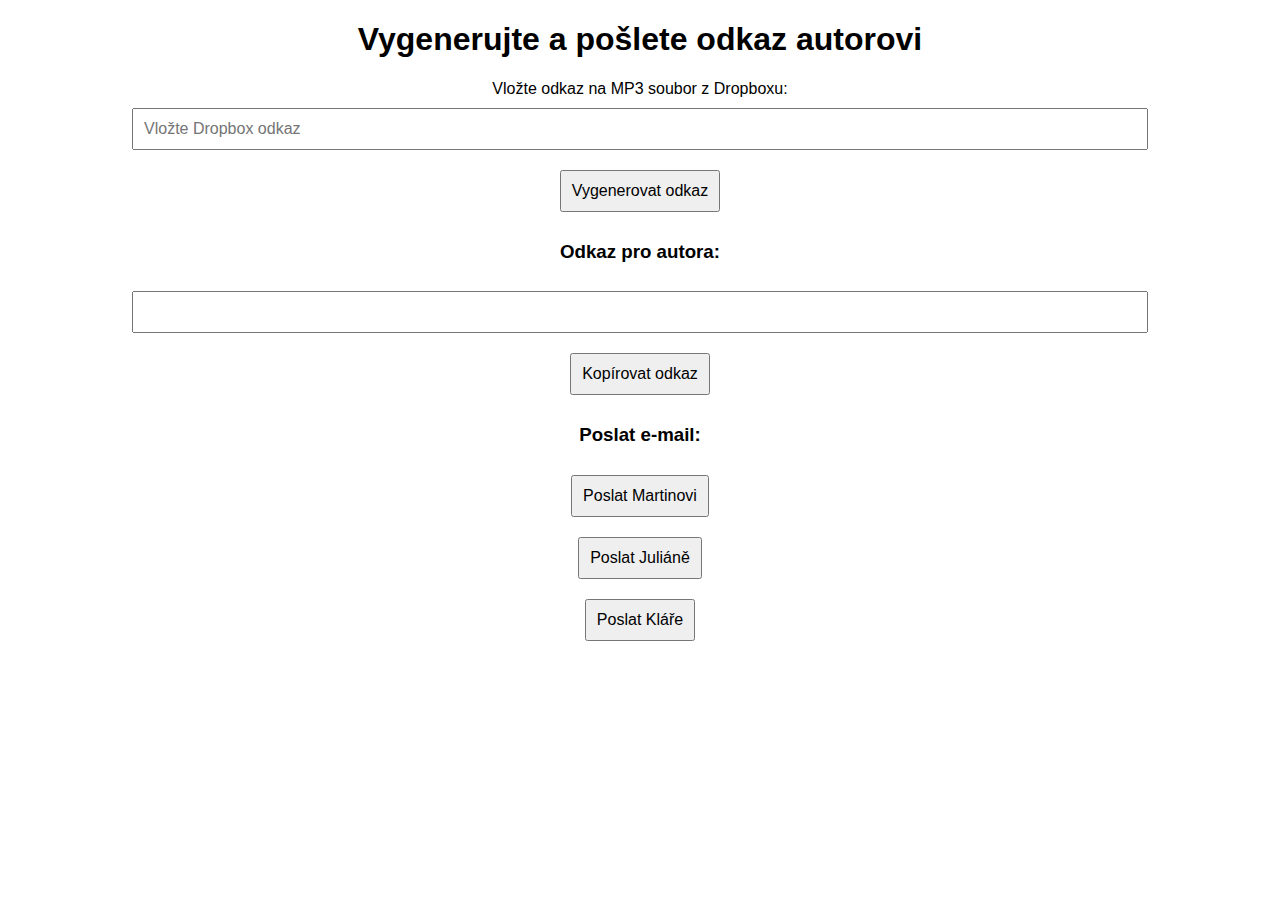
==== index.html @ d548b869 "Update index.html" ====
<!DOCTYPE html>
<html lang="en">
<head>
    <meta charset="UTF-8">
    <meta name="viewport" content="width=device-width, initial-scale=1.0">
    <title>Generátor odkazu pro přehrávač</title>
    <style>
        body { font-family: Arial, sans-serif; text-align: center; margin: 20px; }
        input, button { margin: 10px 0; padding: 10px; font-size: 16px; }
        button { cursor: pointer; }
    </style>
</head>
<body>
    <h1>Vygenerujte a pošlete odkaz autorovi</h1>

    <label for="dropboxUrl">Vložte odkaz na MP3 soubor z Dropboxu:</label><br>
    <input type="text" id="dropboxUrl" placeholder="Vložte Dropbox odkaz" style="width: 80%;"><br>
    <button onclick="generatePlayerLink()">Vygenerovat odkaz</button>

    <h3>Odkaz pro autora:</h3>
    <input type="text" id="generatedLink" style="width: 80%;" readonly><br>
    <button onclick="copyGeneratedLink()">Kopírovat odkaz</button>

    <h3>Poslat e-mail:</h3>
    <button onclick="sendEmail('martin.juza@krutart.cz')">Poslat Martinovi</button><br>
    <button onclick="sendEmail('juliana.silvie@krutart.cz')">Poslat Juliáně</button><br>
    <button onclick="sendEmail('klara.juzova@krutart.cz')">Poslat Kláře</button>

    <script>
        const BITLY_TOKEN = "d30a048c8d4759646e30b96a6952e2b04e0b297f";

        function generatePlayerLink() {
            let input = document.getElementById("dropboxUrl").value;
            if (input.includes("dropbox.com")) {
                input = input.replace("dl=0", "raw=1");
                const playerUrl = window.location.origin + "/mp3-notes/player.html?mp3=" + encodeURIComponent(input);
                shortenLink(playerUrl);
            } else {
                alert("Vložte platný Dropbox odkaz.");
            }
        }

        async function shortenLink(longUrl) {
            try {
                const response = await fetch("https://api-ssl.bitly.com/v4/shorten", {
                    method: "POST",
                    headers: {
                        "Content-Type": "application/json",
                        "Authorization": `Bearer ${BITLY_TOKEN}`
                    },
                    body: JSON.stringify({ long_url: longUrl })
                });

                if (response.ok) {
                    const data = await response.json();
                    document.getElementById("generatedLink").value = data.link;
                } else {
                    console.error("Chyba při zkracování odkazu:", await response.text());
                    alert("Nepodařilo se zkrátit odkaz.");
                }
            } catch (error) {
                console.error("Chyba při zkracování odkazu:", error);
                alert("Nepodařilo se zkrátit odkaz.");
            }
        }

        function copyGeneratedLink() {
            const generatedLink = document.getElementById("generatedLink");
            generatedLink.select();
            navigator.clipboard.writeText(generatedLink.value).then(() => {
                alert("Odkaz zkopírován do schránky!");
            }).catch(err => {
                console.error("Chyba při kopírování:", err);
                alert("Nepodařilo se zkopírovat odkaz.");
            });
        }

        async function sendEmail(recipient) {
            const serviceID = "service_1zb4g73";
            const templateID = "template_9epmozc";
            const userID = "PSTcucLXaEZGT6jCs"; // Váš veřejný klíč
            const templateParams = {
                to_email: recipient,
                message: document.getElementById("generatedLink").value,
            };

            try {
                const response = await fetch("https://api.emailjs.com/api/v1.0/email/send", {
                    method: "POST",
                    headers: {
                        "Content-Type": "application/json",
                    },
                    body: JSON.stringify({
                        service_id: serviceID,
                        template_id: templateID,
                        user_id: userID,
                        template_params: templateParams,
                    }),
                });

                if (response.ok) {
                    alert("E-mail byl úspěšně odeslán!");
                } else {
                    const error = await response.text();
                    console.error("Chyba při odesílání e-mailu:", error);
                    alert("Nepodařilo se odeslat e-mail.");
                }
            } catch (error) {
                console.error("Chyba při odesílání e-mailu:", error);
                alert("Nepodařilo se odeslat e-mail.");
            }
        }
    </script>
</body>
</html>
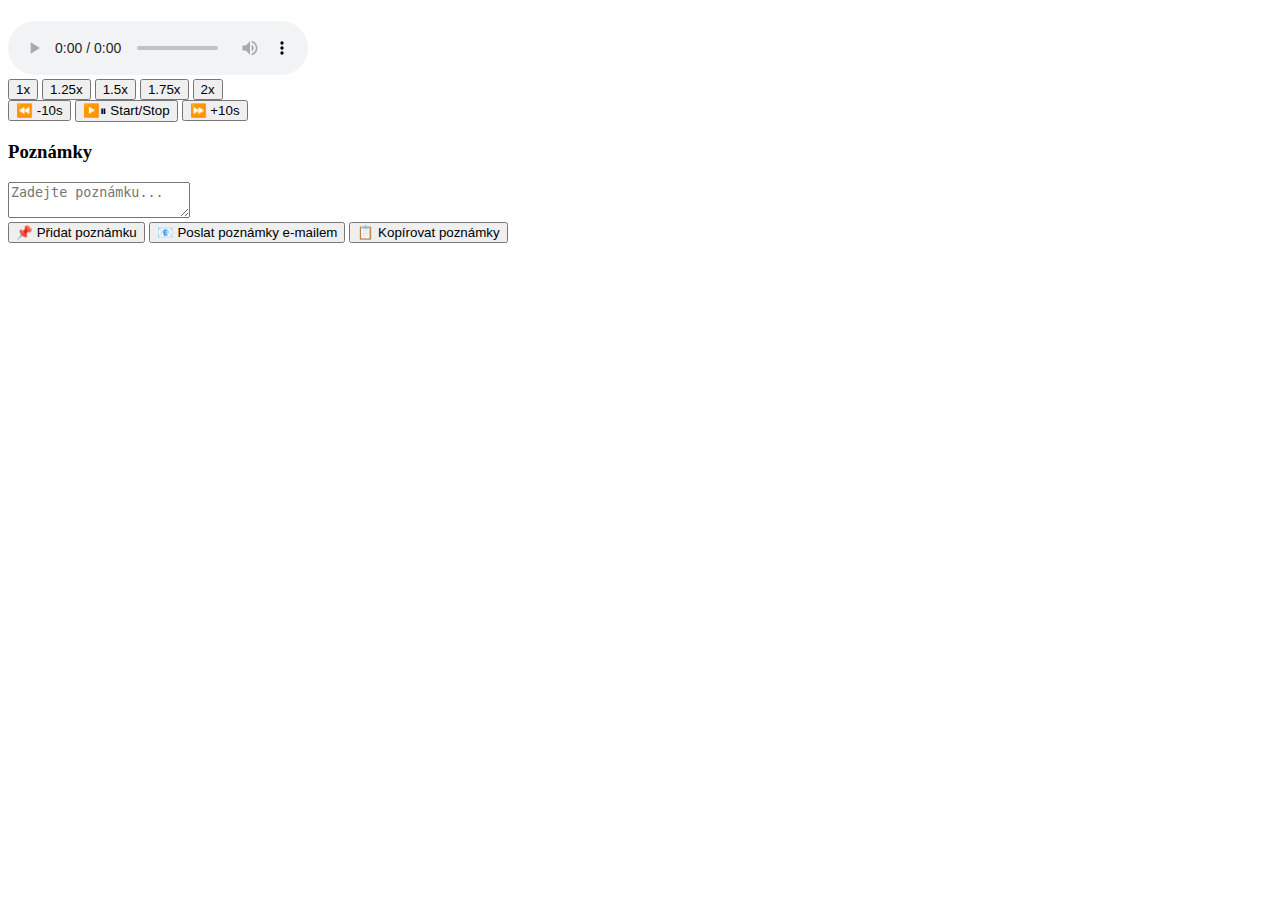
==== commit 550ebdb5: "Update index.html" ====
--- a/index.html
+++ b/index.html
@@ -2,114 +2,36 @@
 <html lang="en">
 <head>
     <meta charset="UTF-8">
-    <meta name="viewport" content="width=device-width, initial-scale=1.0">
-    <title>Generátor odkazu pro přehrávač</title>
-    <style>
-        body { font-family: Arial, sans-serif; text-align: center; margin: 20px; }
-        input, button { margin: 10px 0; padding: 10px; font-size: 16px; }
-        button { cursor: pointer; }
-    </style>
+    <meta name="viewport" content="width=device-width, initial-scale=1.0, user-scalable=no">
+    <title id="fileTitle"></title>
+    <link rel="stylesheet" href="styles.css"> <!-- ODKAZ NA CSS -->
 </head>
 <body>
-    <h1>Vygenerujte a pošlete odkaz autorovi</h1>
+    <h1 id="fileTitleDisplay"></h1>
+    <audio id="audioPlayer" controls></audio>
 
-    <label for="dropboxUrl">Vložte odkaz na MP3 soubor z Dropboxu:</label><br>
-    <input type="text" id="dropboxUrl" placeholder="Vložte Dropbox odkaz" style="width: 80%;"><br>
-    <button onclick="generatePlayerLink()">Vygenerovat odkaz</button>
+    <div class="btn-row">
+        <button class="btn-small" onclick="setPlaybackRate(1)">1x</button>
+        <button class="btn-small" onclick="setPlaybackRate(1.25)">1.25x</button>
+        <button class="btn-small" onclick="setPlaybackRate(1.5)">1.5x</button>
+        <button class="btn-small" onclick="setPlaybackRate(1.75)">1.75x</button>
+        <button class="btn-small" onclick="setPlaybackRate(2)">2x</button>
+    </div>
 
-    <h3>Odkaz pro autora:</h3>
-    <input type="text" id="generatedLink" style="width: 80%;" readonly><br>
-    <button onclick="copyGeneratedLink()">Kopírovat odkaz</button>
+    <div class="btn-row">
+        <button class="btn-large" onclick="skipTime(-10)">⏪ -10s</button>
+        <button class="btn-large" onclick="togglePlayPause()">▶️⏸ Start/Stop</button>
+        <button class="btn-large" onclick="skipTime(10)">⏩ +10s</button>
+    </div>
 
-    <h3>Poslat e-mail:</h3>
-    <button onclick="sendEmail('martin.juza@krutart.cz')">Poslat Martinovi</button><br>
-    <button onclick="sendEmail('juliana.silvie@krutart.cz')">Poslat Juliáně</button><br>
-    <button onclick="sendEmail('klara.juzova@krutart.cz')">Poslat Kláře</button>
+    <h3>Poznámky</h3>
+    <textarea id="noteInput" placeholder="Zadejte poznámku..."></textarea>
+    <br>
+    <button class="note-btn" onclick="addNote()">📌 Přidat poznámku</button>
+    <button class="note-btn" onclick="sendNotesByEmail()">📧 Poslat poznámky e-mailem</button>
+    <button class="note-btn" onclick="copyNotes()">📋 Kopírovat poznámky</button>
+    <ul id="notesList"></ul>
 
-    <script>
-        const BITLY_TOKEN = "d30a048c8d4759646e30b96a6952e2b04e0b297f";
-
-        function generatePlayerLink() {
-            let input = document.getElementById("dropboxUrl").value;
-            if (input.includes("dropbox.com")) {
-                input = input.replace("dl=0", "raw=1");
-                const playerUrl = window.location.origin + "/mp3-notes/player.html?mp3=" + encodeURIComponent(input);
-                shortenLink(playerUrl);
-            } else {
-                alert("Vložte platný Dropbox odkaz.");
-            }
-        }
-
-        async function shortenLink(longUrl) {
-            try {
-                const response = await fetch("https://api-ssl.bitly.com/v4/shorten", {
-                    method: "POST",
-                    headers: {
-                        "Content-Type": "application/json",
-                        "Authorization": `Bearer ${BITLY_TOKEN}`
-                    },
-                    body: JSON.stringify({ long_url: longUrl })
-                });
-
-                if (response.ok) {
-                    const data = await response.json();
-                    document.getElementById("generatedLink").value = data.link;
-                } else {
-                    console.error("Chyba při zkracování odkazu:", await response.text());
-                    alert("Nepodařilo se zkrátit odkaz.");
-                }
-            } catch (error) {
-                console.error("Chyba při zkracování odkazu:", error);
-                alert("Nepodařilo se zkrátit odkaz.");
-            }
-        }
-
-        function copyGeneratedLink() {
-            const generatedLink = document.getElementById("generatedLink");
-            generatedLink.select();
-            navigator.clipboard.writeText(generatedLink.value).then(() => {
-                alert("Odkaz zkopírován do schránky!");
-            }).catch(err => {
-                console.error("Chyba při kopírování:", err);
-                alert("Nepodařilo se zkopírovat odkaz.");
-            });
-        }
-
-        async function sendEmail(recipient) {
-            const serviceID = "service_1zb4g73";
-            const templateID = "template_9epmozc";
-            const userID = "PSTcucLXaEZGT6jCs"; // Váš veřejný klíč
-            const templateParams = {
-                to_email: recipient,
-                message: document.getElementById("generatedLink").value,
-            };
-
-            try {
-                const response = await fetch("https://api.emailjs.com/api/v1.0/email/send", {
-                    method: "POST",
-                    headers: {
-                        "Content-Type": "application/json",
-                    },
-                    body: JSON.stringify({
-                        service_id: serviceID,
-                        template_id: templateID,
-                        user_id: userID,
-                        template_params: templateParams,
-                    }),
-                });
-
-                if (response.ok) {
-                    alert("E-mail byl úspěšně odeslán!");
-                } else {
-                    const error = await response.text();
-                    console.error("Chyba při odesílání e-mailu:", error);
-                    alert("Nepodařilo se odeslat e-mail.");
-                }
-            } catch (error) {
-                console.error("Chyba při odesílání e-mailu:", error);
-                alert("Nepodařilo se odeslat e-mail.");
-            }
-        }
-    </script>
+    <script src="script.js"></script> <!-- ODKAZ NA JAVASCRIPT -->
 </body>
 </html>
--- a/styles.css
+++ b/styles.css
@@ -0,0 +1,80 @@
+const audioPlayer = document.getElementById("audioPlayer");
+const fileTitleDisplay = document.getElementById("fileTitleDisplay");
+const noteInput = document.getElementById("noteInput");
+
+const urlParams = new URLSearchParams(window.location.search);
+const mp3Url = urlParams.get("mp3");
+let fileName = "";
+if (mp3Url) {
+    audioPlayer.src = mp3Url;
+    fileName = decodeURIComponent(mp3Url.split("/").pop().split("?")[0]);
+    fileTitleDisplay.textContent = fileName;
+}
+
+function skipTime(seconds) {
+    audioPlayer.currentTime += seconds;
+}
+
+function setPlaybackRate(rate) {
+    audioPlayer.playbackRate = rate;
+}
+
+function togglePlayPause() {
+    if (audioPlayer.paused) {
+        audioPlayer.play();
+    } else {
+        audioPlayer.pause();
+    }
+}
+
+function addNote() {
+    if (noteInput.value.trim() !== "") {
+        const time = new Date(audioPlayer.currentTime * 1000).toISOString().substr(11, 8);
+        const note = document.createElement("li");
+        note.textContent = `[${time}] ${noteInput.value}`;
+        document.getElementById("notesList").appendChild(note);
+        noteInput.value = "";
+        navigator.vibrate(50);
+    }
+}
+
+function copyNotes() {
+    const notesList = document.getElementById("notesList");
+    const notes = Array.from(notesList.children).map(note => note.textContent).join("\n");
+    const fullText = `Soubor: ${fileName}\n\nPoznámky:\n${notes}`;
+    navigator.clipboard.writeText(fullText).then(() => {
+        alert("Poznámky zkopírovány do schránky!");
+    }).catch(() => {
+        alert("Nepodařilo se zkopírovat poznámky.");
+    });
+}
+
+async function sendNotesByEmail() {
+    const notesList = document.getElementById("notesList");
+    const notes = Array.from(notesList.children).map(note => note.textContent).join("\n");
+    const fullText = `Soubor: ${fileName}\n\nPoznámky:\n${notes}`;
+
+    await fetch("https://api.emailjs.com/api/v1.0/email/send", {
+        method: "POST",
+        headers: { "Content-Type": "application/json" },
+        body: JSON.stringify({
+            service_id: "service_1zb4g73",
+            template_id: "template_9ktlbtl",
+            user_id: "PSTcucLXaEZGT6jCs",
+            template_params: {
+                recipient: "martin.juza@krutart.cz",
+                message: fullText,
+            },
+        }),
+    });
+
+    alert("Poznámky odeslány e-mailem!");
+}
+
+// Oprava tlačítek na iPhonech
+document.querySelectorAll("button").forEach(button => {
+    button.addEventListener("touchstart", event => {
+        event.preventDefault();
+        button.click();
+    }, { passive: false });
+});
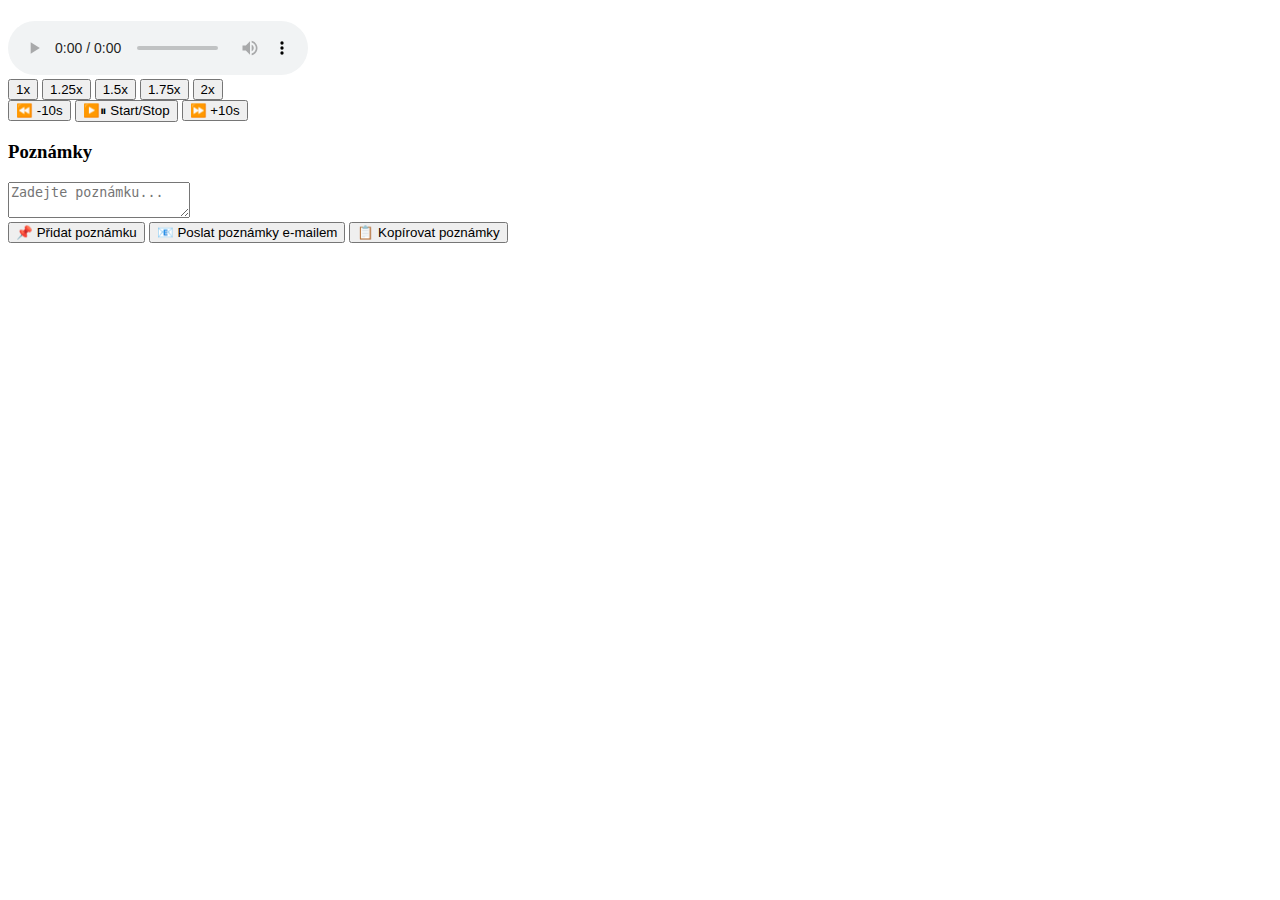
==== commit 41c8b8b3: "Update index.html" ====
--- a/index.html
+++ b/index.html
@@ -4,7 +4,7 @@
     <meta charset="UTF-8">
     <meta name="viewport" content="width=device-width, initial-scale=1.0, user-scalable=no">
     <title id="fileTitle"></title>
-    <link rel="stylesheet" href="styles.css"> <!-- ODKAZ NA CSS -->
+    <link rel="stylesheet" href="styles.css">
 </head>
 <body>
     <h1 id="fileTitleDisplay"></h1>
@@ -32,6 +32,6 @@
     <button class="note-btn" onclick="copyNotes()">📋 Kopírovat poznámky</button>
     <ul id="notesList"></ul>
 
-    <script src="script.js"></script> <!-- ODKAZ NA JAVASCRIPT -->
+    <script src="script.js?v=2"></script> <!-- CACHE BUSTER -->
 </body>
 </html>
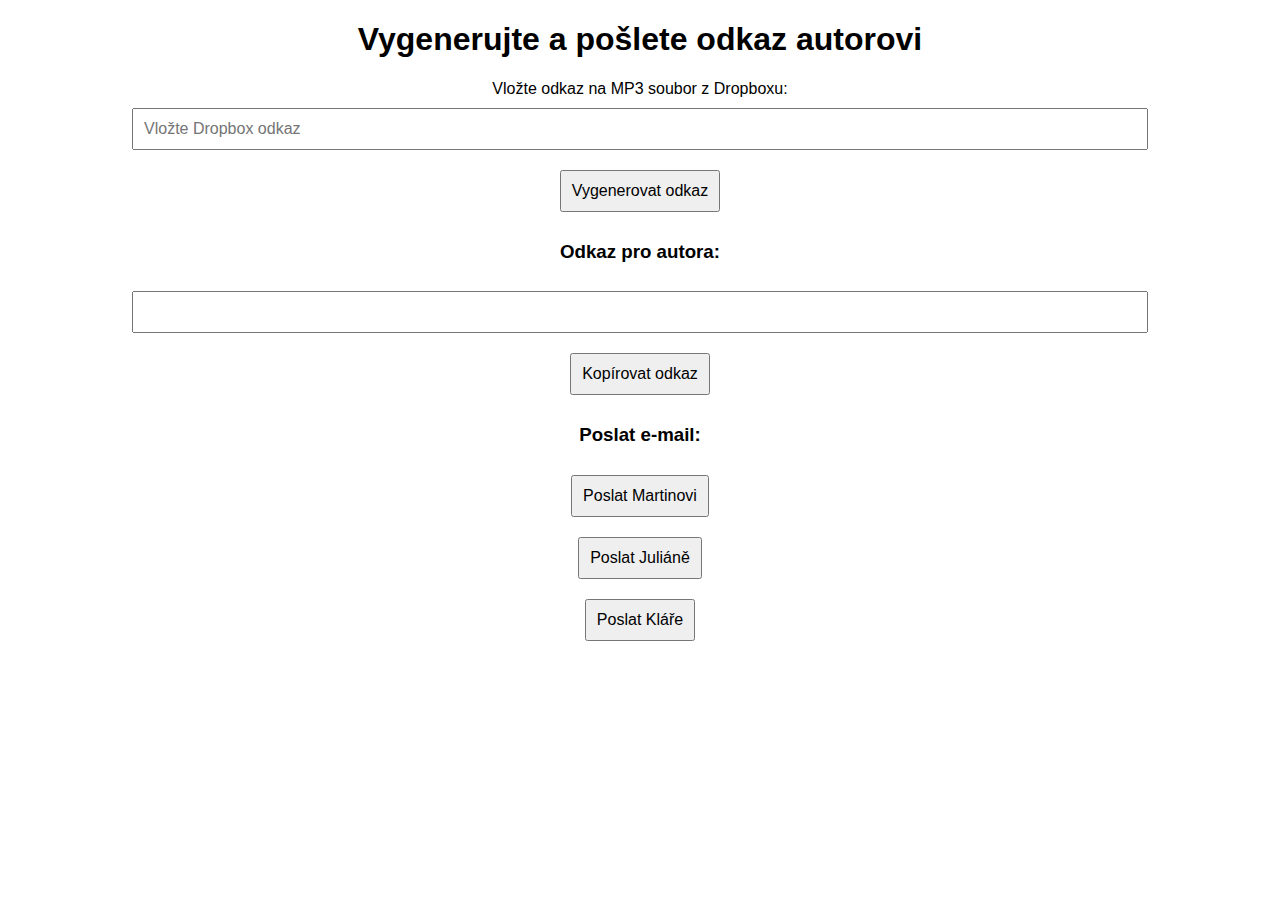
==== commit c4d55dc0: "Update index.html" ====
--- a/index.html
+++ b/index.html
@@ -2,36 +2,141 @@
 <html lang="en">
 <head>
     <meta charset="UTF-8">
-    <meta name="viewport" content="width=device-width, initial-scale=1.0, user-scalable=no">
-    <title id="fileTitle"></title>
-    <link rel="stylesheet" href="styles.css">
+    <meta name="viewport" content="width=device-width, initial-scale=1.0">
+    <title>Generátor odkazu pro přehrávač</title>
+    <style>
+        body {
+            font-family: Arial, sans-serif;
+            text-align: center;
+            margin: 20px;
+        }
+        input, button {
+            margin: 10px 0;
+            padding: 10px;
+            font-size: 16px;
+        }
+        button {
+            cursor: pointer;
+        }
+    </style>
 </head>
 <body>
-    <h1 id="fileTitleDisplay"></h1>
-    <audio id="audioPlayer" controls></audio>
+    <h1>Vygenerujte a pošlete odkaz autorovi</h1>
 
-    <div class="btn-row">
-        <button class="btn-small" onclick="setPlaybackRate(1)">1x</button>
-        <button class="btn-small" onclick="setPlaybackRate(1.25)">1.25x</button>
-        <button class="btn-small" onclick="setPlaybackRate(1.5)">1.5x</button>
-        <button class="btn-small" onclick="setPlaybackRate(1.75)">1.75x</button>
-        <button class="btn-small" onclick="setPlaybackRate(2)">2x</button>
-    </div>
+    <label for="dropboxUrl">Vložte odkaz na MP3 soubor z Dropboxu:</label><br>
+    <input type="text" id="dropboxUrl" placeholder="Vložte Dropbox odkaz" style="width: 80%;"><br>
+    <button onclick="generatePlayerLink()">Vygenerovat odkaz</button>
 
-    <div class="btn-row">
-        <button class="btn-large" onclick="skipTime(-10)">⏪ -10s</button>
-        <button class="btn-large" onclick="togglePlayPause()">▶️⏸ Start/Stop</button>
-        <button class="btn-large" onclick="skipTime(10)">⏩ +10s</button>
-    </div>
+    <h3>Odkaz pro autora:</h3>
+    <input type="text" id="generatedLink" style="width: 80%;" readonly><br>
+    <button onclick="copyGeneratedLink()">Kopírovat odkaz</button>
 
-    <h3>Poznámky</h3>
-    <textarea id="noteInput" placeholder="Zadejte poznámku..."></textarea>
-    <br>
-    <button class="note-btn" onclick="addNote()">📌 Přidat poznámku</button>
-    <button class="note-btn" onclick="sendNotesByEmail()">📧 Poslat poznámky e-mailem</button>
-    <button class="note-btn" onclick="copyNotes()">📋 Kopírovat poznámky</button>
-    <ul id="notesList"></ul>
+    <h3>Poslat e-mail:</h3>
+    <button onclick="sendEmail('martin.juza@krutart.cz')">Poslat Martinovi</button><br>
+    <button onclick="sendEmail('juliana.silvie@krutart.cz')">Poslat Juliáně</button><br>
+    <button onclick="sendEmail('klara.juzova@krutart.cz')">Poslat Kláře</button>
 
-    <script src="script.js?v=2"></script> <!-- CACHE BUSTER -->
+    <script>
+        // Bitly API token
+        const BITLY_TOKEN = "d30a048c8d4759646e30b96a6952e2b04e0b297f";
+
+        // EmailJS API parameters
+        const EMAILJS_SERVICE_ID = "service_1zb4g73";
+        const EMAILJS_TEMPLATE_ID = "template_9epmozc";
+        const EMAILJS_USER_ID = "PSTcucLXaEZGT6jCs"; // Tvůj veřejný klíč
+
+        // Zkrácení odkazu přes Bitly API
+        async function shortenLink(longUrl) {
+            try {
+                const response = await fetch("https://api-ssl.bitly.com/v4/shorten", {
+                    method: "POST",
+                    headers: {
+                        "Authorization": `Bearer ${BITLY_TOKEN}`,
+                        "Content-Type": "application/json",
+                    },
+                    body: JSON.stringify({ long_url: longUrl }),
+                });
+
+                if (response.ok) {
+                    const data = await response.json();
+                    return data.link; // Zkrácený odkaz
+                } else {
+                    const error = await response.text();
+                    console.error("Bitly API chyba:", error);
+                    return longUrl; // Vrať původní odkaz při chybě
+                }
+            } catch (error) {
+                console.error("Chyba při připojení k Bitly API:", error);
+                return longUrl; // Vrať původní odkaz při chybě
+            }
+        }
+
+        // Generování odkazu pro přehrávač
+        async function generatePlayerLink() {
+            let input = document.getElementById("dropboxUrl").value;
+            if (input.includes("dropbox.com")) {
+                input = input.replace("dl=0", "raw=1");
+                const playerUrl = window.location.origin + "/mp3-notes/player.html?mp3=" + encodeURIComponent(input);
+
+                const shortenedLink = await shortenLink(playerUrl);
+                document.getElementById("generatedLink").value = shortenedLink;
+            } else {
+                alert("Vložte platný Dropbox odkaz.");
+            }
+        }
+
+        // Kopírování odkazu do schránky
+        function copyGeneratedLink() {
+            const generatedLink = document.getElementById("generatedLink");
+            generatedLink.select();
+            navigator.clipboard.writeText(generatedLink.value).then(() => {
+                alert("Odkaz zkopírován do schránky!");
+            }).catch(err => {
+                console.error("Chyba při kopírování:", err);
+                alert("Nepodařilo se zkopírovat odkaz.");
+            });
+        }
+
+        // Odesílání e-mailu přes EmailJS
+        async function sendEmail(recipient) {
+            const messageLink = document.getElementById("generatedLink").value;
+
+            if (!messageLink) {
+                alert("Nejprve vygenerujte odkaz.");
+                return;
+            }
+
+            const templateParams = {
+                recipient: recipient,
+                message: messageLink,
+            };
+
+            try {
+                const response = await fetch("https://api.emailjs.com/api/v1.0/email/send", {
+                    method: "POST",
+                    headers: {
+                        "Content-Type": "application/json",
+                    },
+                    body: JSON.stringify({
+                        service_id: EMAILJS_SERVICE_ID,
+                        template_id: EMAILJS_TEMPLATE_ID,
+                        user_id: EMAILJS_USER_ID,
+                        template_params: templateParams,
+                    }),
+                });
+
+                if (response.ok) {
+                    alert("E-mail byl úspěšně odeslán!");
+                } else {
+                    const error = await response.text();
+                    console.error("Chyba při odesílání e-mailu:", error);
+                    alert("Nepodařilo se odeslat e-mail.");
+                }
+            } catch (error) {
+                console.error("Chyba při odesílání e-mailu:", error);
+                alert("Nepodařilo se odeslat e-mail.");
+            }
+        }
+    </script>
 </body>
 </html>
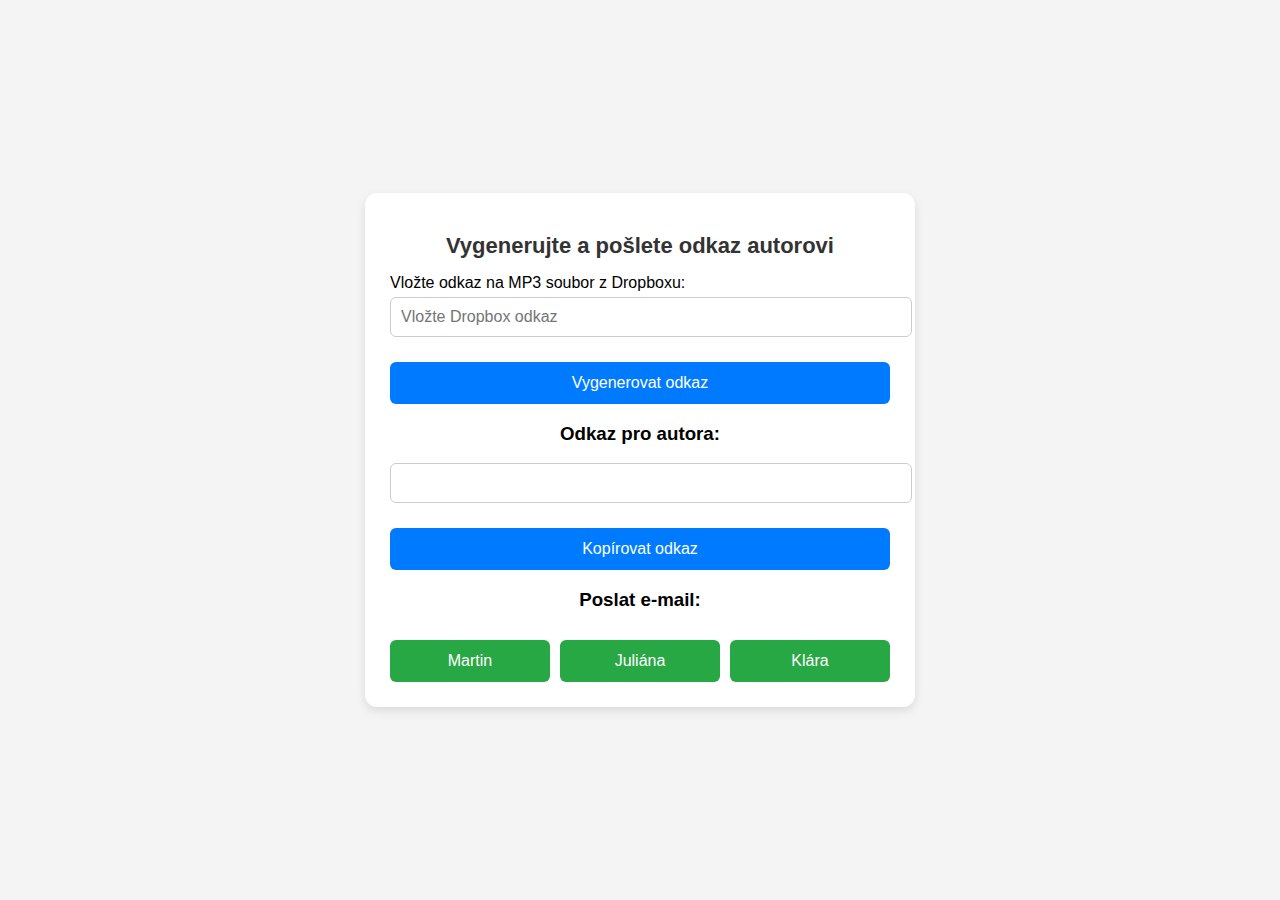
==== commit 8f1f6a09: "Update index.html" ====
--- a/index.html
+++ b/index.html
@@ -6,86 +6,123 @@
     <title>Generátor odkazu pro přehrávač</title>
     <style>
         body {
-            font-family: Arial, sans-serif;
+            font-family: 'Arial', sans-serif;
+            background-color: #f4f4f4;
             text-align: center;
-            margin: 20px;
+            margin: 0;
+            padding: 0;
+            display: flex;
+            justify-content: center;
+            align-items: center;
+            height: 100vh;
         }
-        input, button {
-            margin: 10px 0;
+
+        .container {
+            background: #fff;
+            padding: 25px;
+            border-radius: 12px;
+            box-shadow: 0px 4px 10px rgba(0, 0, 0, 0.1);
+            width: 500px;
+        }
+
+        h1 {
+            font-size: 22px;
+            margin-bottom: 15px;
+            color: #333;
+        }
+
+        label {
+            font-size: 16px;
+            display: block;
+            margin-bottom: 5px;
+            text-align: left;
+        }
+
+        input {
+            width: 100%;
             padding: 10px;
+            margin-bottom: 15px;
+            border: 1px solid #ccc;
+            border-radius: 6px;
             font-size: 16px;
         }
+
         button {
+            background: #007bff;
+            color: #fff;
+            border: none;
+            padding: 12px;
+            font-size: 16px;
+            border-radius: 6px;
             cursor: pointer;
+            width: 100%;
+            margin-top: 10px;
+            transition: 0.3s ease;
+        }
+
+        button:hover {
+            background: #0056b3;
+        }
+
+        .email-buttons {
+            display: flex;
+            gap: 10px;
+            margin-top: 10px;
+        }
+
+        .email-buttons button {
+            flex: 1;
+            background: #28a745;
+        }
+
+        .email-buttons button:hover {
+            background: #1e7e34;
+        }
+
+        @media (max-width: 520px) {
+            .container {
+                width: 90%;
+                padding: 20px;
+            }
+            .email-buttons {
+                flex-direction: column;
+            }
         }
     </style>
 </head>
 <body>
-    <h1>Vygenerujte a pošlete odkaz autorovi</h1>
+    <div class="container">
+        <h1>Vygenerujte a pošlete odkaz autorovi</h1>
 
-    <label for="dropboxUrl">Vložte odkaz na MP3 soubor z Dropboxu:</label><br>
-    <input type="text" id="dropboxUrl" placeholder="Vložte Dropbox odkaz" style="width: 80%;"><br>
-    <button onclick="generatePlayerLink()">Vygenerovat odkaz</button>
+        <label for="dropboxUrl">Vložte odkaz na MP3 soubor z Dropboxu:</label>
+        <input type="text" id="dropboxUrl" placeholder="Vložte Dropbox odkaz">
 
-    <h3>Odkaz pro autora:</h3>
-    <input type="text" id="generatedLink" style="width: 80%;" readonly><br>
-    <button onclick="copyGeneratedLink()">Kopírovat odkaz</button>
+        <button onclick="generatePlayerLink()">Vygenerovat odkaz</button>
 
-    <h3>Poslat e-mail:</h3>
-    <button onclick="sendEmail('martin.juza@krutart.cz')">Poslat Martinovi</button><br>
-    <button onclick="sendEmail('juliana.silvie@krutart.cz')">Poslat Juliáně</button><br>
-    <button onclick="sendEmail('klara.juzova@krutart.cz')">Poslat Kláře</button>
+        <h3>Odkaz pro autora:</h3>
+        <input type="text" id="generatedLink" readonly>
+        <button onclick="copyGeneratedLink()">Kopírovat odkaz</button>
+
+        <h3>Poslat e-mail:</h3>
+        <div class="email-buttons">
+            <button onclick="sendEmail('martin.juza@krutart.cz')">Martin</button>
+            <button onclick="sendEmail('juliana.silvie@krutart.cz')">Juliána</button>
+            <button onclick="sendEmail('klara.juzova@krutart.cz')">Klára</button>
+        </div>
+    </div>
 
     <script>
-        // Bitly API token
-        const BITLY_TOKEN = "d30a048c8d4759646e30b96a6952e2b04e0b297f";
-
-        // EmailJS API parameters
-        const EMAILJS_SERVICE_ID = "service_1zb4g73";
-        const EMAILJS_TEMPLATE_ID = "template_9epmozc";
-        const EMAILJS_USER_ID = "PSTcucLXaEZGT6jCs"; // Tvůj veřejný klíč
-
-        // Zkrácení odkazu přes Bitly API
-        async function shortenLink(longUrl) {
-            try {
-                const response = await fetch("https://api-ssl.bitly.com/v4/shorten", {
-                    method: "POST",
-                    headers: {
-                        "Authorization": `Bearer ${BITLY_TOKEN}`,
-                        "Content-Type": "application/json",
-                    },
-                    body: JSON.stringify({ long_url: longUrl }),
-                });
-
-                if (response.ok) {
-                    const data = await response.json();
-                    return data.link; // Zkrácený odkaz
-                } else {
-                    const error = await response.text();
-                    console.error("Bitly API chyba:", error);
-                    return longUrl; // Vrať původní odkaz při chybě
-                }
-            } catch (error) {
-                console.error("Chyba při připojení k Bitly API:", error);
-                return longUrl; // Vrať původní odkaz při chybě
-            }
-        }
-
-        // Generování odkazu pro přehrávač
         async function generatePlayerLink() {
             let input = document.getElementById("dropboxUrl").value;
             if (input.includes("dropbox.com")) {
                 input = input.replace("dl=0", "raw=1");
                 const playerUrl = window.location.origin + "/mp3-notes/player.html?mp3=" + encodeURIComponent(input);
-
-                const shortenedLink = await shortenLink(playerUrl);
-                document.getElementById("generatedLink").value = shortenedLink;
+                document.getElementById("generatedLink").value = playerUrl;
             } else {
                 alert("Vložte platný Dropbox odkaz.");
             }
         }
 
-        // Kopírování odkazu do schránky
         function copyGeneratedLink() {
             const generatedLink = document.getElementById("generatedLink");
             generatedLink.select();
@@ -97,45 +134,14 @@
             });
         }
 
-        // Odesílání e-mailu přes EmailJS
         async function sendEmail(recipient) {
             const messageLink = document.getElementById("generatedLink").value;
-
             if (!messageLink) {
                 alert("Nejprve vygenerujte odkaz.");
                 return;
             }
 
-            const templateParams = {
-                recipient: recipient,
-                message: messageLink,
-            };
-
-            try {
-                const response = await fetch("https://api.emailjs.com/api/v1.0/email/send", {
-                    method: "POST",
-                    headers: {
-                        "Content-Type": "application/json",
-                    },
-                    body: JSON.stringify({
-                        service_id: EMAILJS_SERVICE_ID,
-                        template_id: EMAILJS_TEMPLATE_ID,
-                        user_id: EMAILJS_USER_ID,
-                        template_params: templateParams,
-                    }),
-                });
-
-                if (response.ok) {
-                    alert("E-mail byl úspěšně odeslán!");
-                } else {
-                    const error = await response.text();
-                    console.error("Chyba při odesílání e-mailu:", error);
-                    alert("Nepodařilo se odeslat e-mail.");
-                }
-            } catch (error) {
-                console.error("Chyba při odesílání e-mailu:", error);
-                alert("Nepodařilo se odeslat e-mail.");
-            }
+            alert(`E-mail bude odeslán na: ${recipient}\nOdkaz: ${messageLink}`);
         }
     </script>
 </body>
